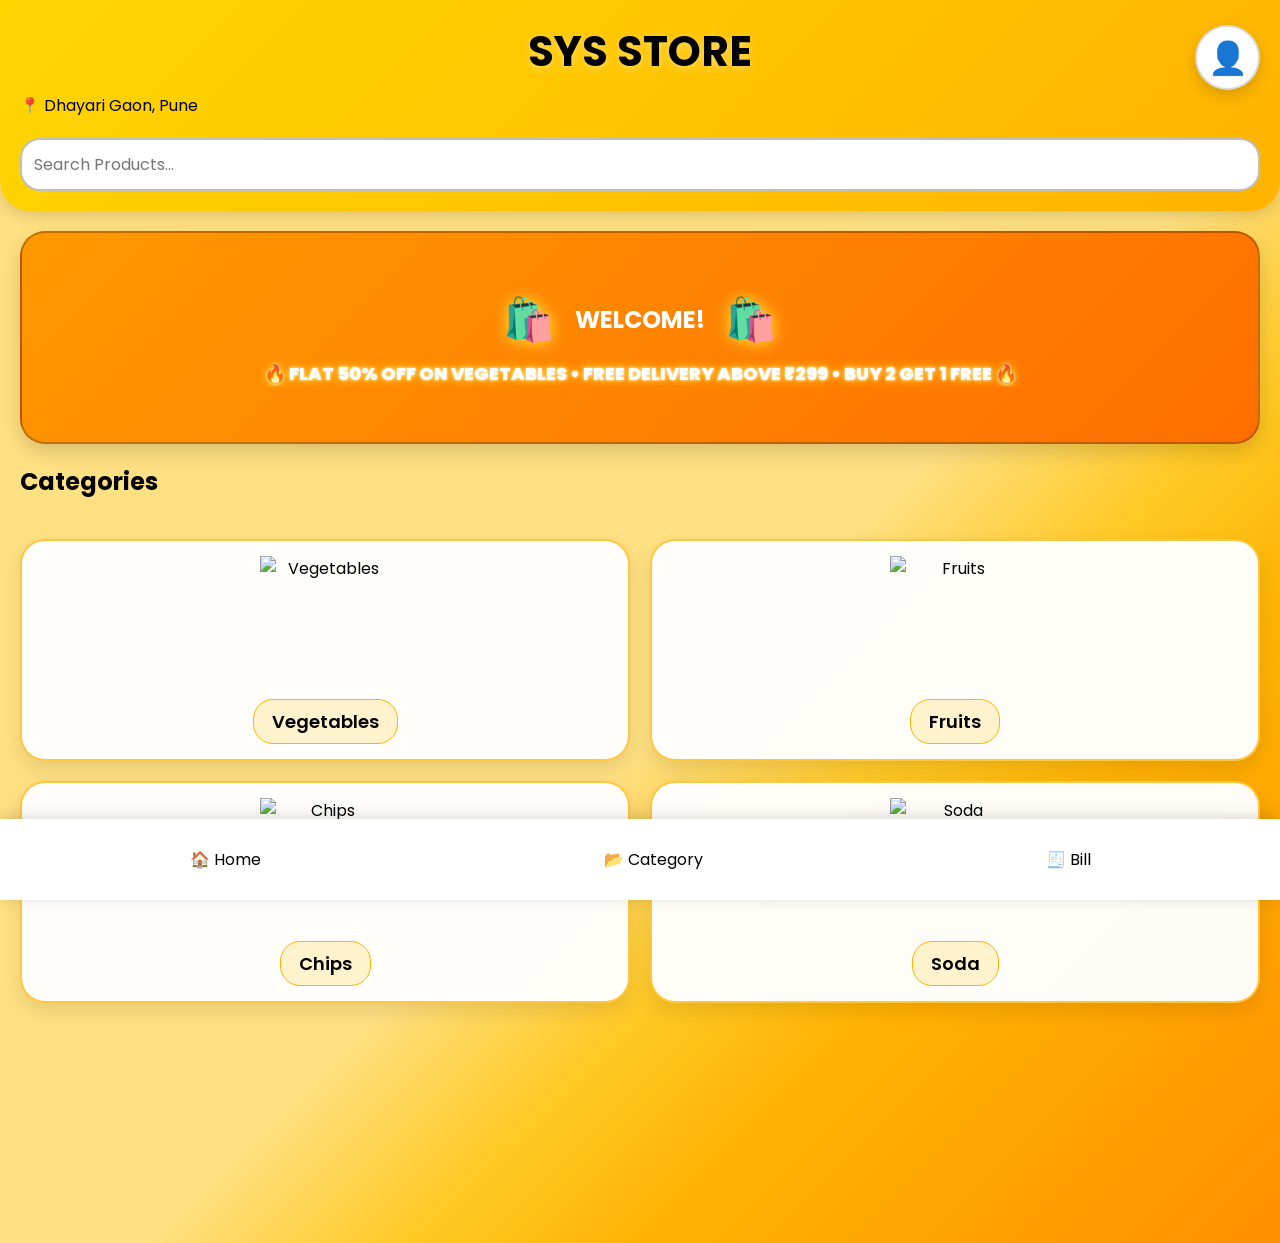
==== index.html @ 8e2c687a "Rename dfgsgfg.html to index.html" ====
<!DOCTYPE html>
<html>
<head>
    <link href="https://fonts.googleapis.com/css2?family=Poppins:wght@300;400;500;600;700&display=swap" rel="stylesheet">
    <title>SYS STORE</title>
    <link rel="stylesheet" href="style.css">
    <style>
        /* Add this to style.css or keep here to ensure links work perfectly */
        .card-link {
            text-decoration: none;
            color: inherit;
            display: block;
        }
    </style>
</head>
<body>

    <header>
        <div class="top">
            <div class="profile-icon">👤</div>
            <h1>SYS STORE</h1>
            <p>📍 Dhayari Gaon, Pune</p>
        </div>
        <input type="text" placeholder="Search Products...">
    </header>

    <section class="banner">
        <div class="welcome-row">
            <span class="bag">🛍️</span>
            <h1>WELCOME!</h1>
            <span class="bag">🛍️</span>
        </div>
        <div class="offer-container">
            <div class="offer-text">
                🔥 FLAT 50% OFF ON VEGETABLES • FREE DELIVERY ABOVE ₹299 • BUY 2 GET 1 FREE 🔥
            </div>
        </div>
    </section>

    <h2>Categories</h2>

    <div class="categories">
        <a href="vegetables.html" class="card-link">
            <div class="card">
                <img src="images/onion.jpg" alt="Vegetables">
                <h3 class="category-name">Vegetables</h3>
            </div>
        </a>

        <a href="fruits.html" class="card-link">
            <div class="card">
                <img src="images/apple.jpg" alt="Fruits">
                <h3 class="category-name">Fruits</h3>
            </div>
        </a>

        <a href="chips.html" class="card-link">
            <div class="card">
                <img src="images/chips.jpg" alt="Chips">
                <h3 class="category-name">Chips</h3>
            </div>
        </a>

        <a href="soda.html" class="card-link">
            <div class="card">
                <img src="images/sprite.jpg" alt="Soda">
                <h3 class="category-name">Soda</h3>
            </div>
        </a>
    </div> <div class="bottom-nav">
        <button>🏠 Home</button>
        <button>📂 Category</button>
        <button>🧾 Bill</button>
    </div>

</body>
</html>
---- style.css ----
*{
    margin:0;
    padding:0;
    box-sizing:border-box;
    font-family:'Poppins', sans-serif;
}

body{
    background:linear-gradient(
        135deg,
        #ffe082 55%,
        #ffca28 65%,
        #ffb300 75%,
        #ff8f00 100%
    );

    min-height:100vh;
    padding-bottom:100px;
}

header{
    background:linear-gradient(
        135deg,
        #ffd600,
        #ffb300
    );
    padding:20px;
    border-bottom-left-radius:30px;
    border-bottom-right-radius:30px;
    box-shadow:0 4px 15px rgba(0,0,0,0.15);
}

.top h1{
    font-size:42px;
    text-align:center;
    font-weight:700;
    margin-bottom:10px;
    text-shadow:0 2px 8px rgba(255,255,255,0.4);
}

.top{
    position:relative;
}

.profile-icon{
    position:absolute;

    top:5px;
    right:0;

    width:65px;
    height:65px;

    border-radius:50%;

    background:white;

    border:2px solid rgba(0,0,0,0.15);

    display:flex;
    justify-content:center;
    align-items:center;

    font-size:32px;

    box-shadow:0 6px 15px rgba(0,0,0,0.15);

    cursor:pointer;

    transition:0.3s;
}

.profile-icon:hover{
    transform:scale(1.08);
}

input{
    width:100%;
    margin-top:20px;
    padding:12px;

    border:2px solid rgba(0,0,0,0.25);

    border-radius:20px;

    font-size:16px;

    background:white;
}

.banner{
    margin:20px;
    background:linear-gradient(
        135deg,
        #ff9800,
        #ff6f00
    );
    color:white;
    text-align:center;
    padding:55px;
    border-radius:25px;
    border:2px solid rgba(0,0,0,0.25);
    box-shadow:0 8px 20px rgba(0,0,0,0.15);
}

.welcome-row{
    display:flex;
    justify-content:center;
    align-items:center;
    gap:20px;
}

.bag{
    font-size:42px;

    animation:bounceBag 1.2s infinite alternate;

    filter:drop-shadow(0 0 8px #ffeb3b);
}

@keyframes bounceBag{

    from{
        transform:translateY(0);
    }

    to{
        transform:translateY(-10px);
    }
}

.offer-container{
    width:100%;
    overflow:hidden;
    margin-top:9px;
}

.offer-text{
    white-space:nowrap;

    font-size:18px;
    font-weight:800;

    color:#fff;

    text-shadow:
        0 0 3px #fff,
        0 0 8px #ffeb3b,
        0 0 15px #ff9800;

    animation:moveOffer 8s linear infinite;
}

@keyframes moveOffer{
    0%{
        transform:translateX(100%);
    }

    100%{
        transform:translateX(-100%);
    }
}

h2{
    margin:20px;
}

.categories{
    display:grid;
    grid-template-columns:1fr 1fr;
    gap:20px;
    padding:20px;
    margin-bottom:120px;
}

.card{
    background:rgba(255,255,255,0.97); 
    border:2px solid rgba(255, 179, 0, 0.747);

    text-align:center;

    padding:15px;

    border-radius:25px;

    box-shadow:0 8px 20px rgba(0,0,0,0.1);

    cursor:pointer;

    transition:0.3s;

    min-height:180px;

    display:flex;
    flex-direction:column;
    justify-content:center;
    align-items:center;
}
.card img{
    width:130px;
    height:130px;

    object-fit:contain;

    margin-bottom:5px;

    transition:0.3s;
}
.card:hover{
    transform:translateY(-8px);
    box-shadow:0 15px 30px rgba(0,0,0,0.15);
}

.card:hover img{
    transform:scale(1.08);
}

.card h3{
    margin-top:8px;

    padding:8px 18px;

    border-radius:20px;

    border:1px solid #ffb300;

    background:#fff3cd;

    font-size:18px;

    font-weight:600;
}

.bottom-nav{
    position:fixed;
    bottom:0;
    left:0;
    width:100%;

    background:white;

    display:flex;
    justify-content:space-around;
    align-items:center;

    padding:18px;

    box-shadow:0 -2px 15px rgba(0,0,0,0.15);
}

.bottom-nav button{
    border:none;
    background:none;

    font-size:16px;
    cursor:pointer;

    padding:10px 20px;

    border-radius:20px;

    transition:all 0.3s ease;
}

.bottom-nav button:hover{
    background:#fff3cd;

    color:#ff9800;

    transform:translateY(-4px) scale(1.05);

    box-shadow:0 8px 20px rgba(0,0,0,0.15);
}
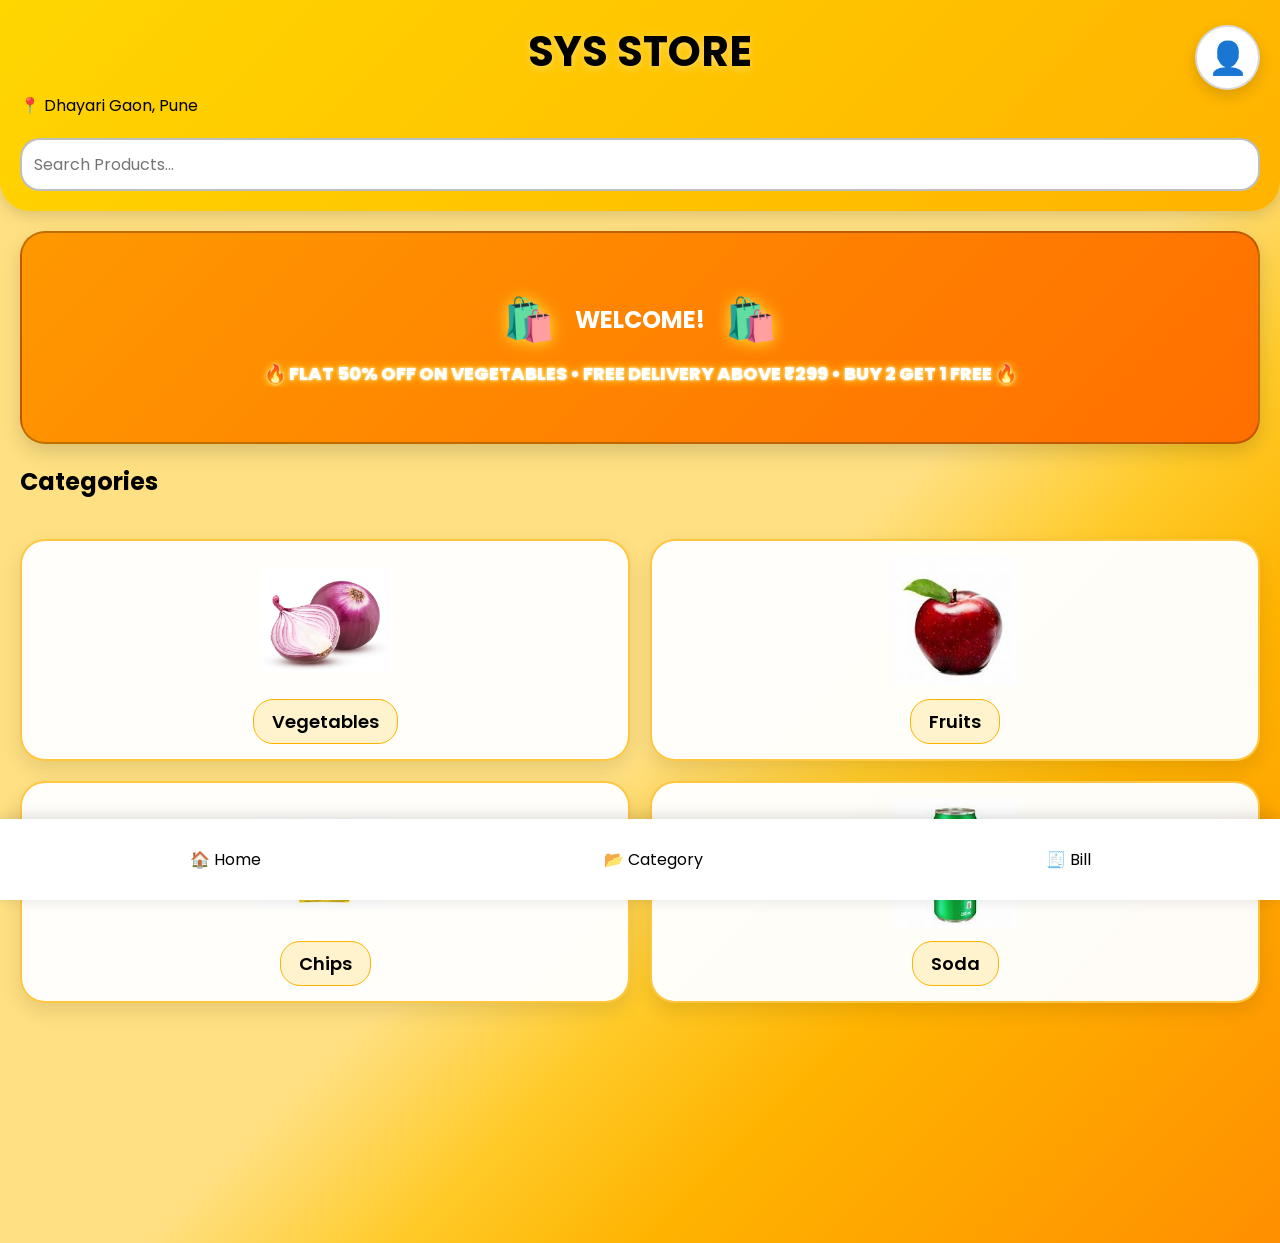
==== commit 8b5ff1cf: "Update index.html" ====
--- a/index.html
+++ b/index.html
@@ -47,7 +47,7 @@
             </div>
         </a>
 
-        <a href="fruits.html" class="card-link">
+        <a href="fruit.html" class="card-link">
             <div class="card">
                 <img src="images/apple.jpg" alt="Fruits">
                 <h3 class="category-name">Fruits</h3>
